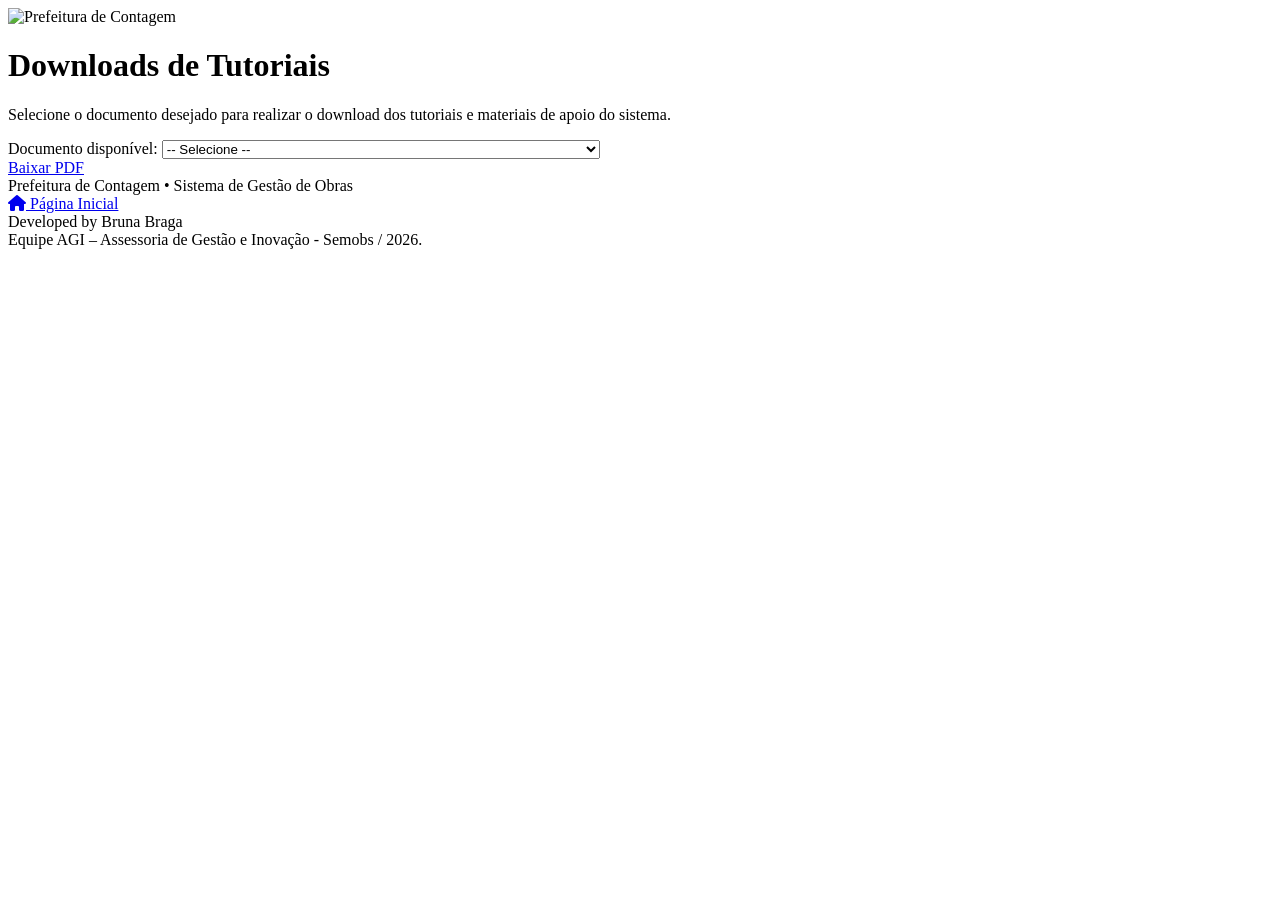
==== download_contratante.html @ 1977b5c1 "Add files via upload" ====
<!doctype html>
<html lang="pt-BR">

<head>
  <meta charset="UTF-8" />
  <title>Downloads Tutoriais - Ellos Ecm</title>
  <link rel="stylesheet" href="style.css" />
  <link
    href="https://fonts.googleapis.com/css2?family=Merriweather+Sans:ital,wght@0,800;1,800&family=Oswald:wght@200..700&display=swap"
    rel="stylesheet" />
  <link rel="stylesheet" href="https://cdnjs.cloudflare.com/ajax/libs/font-awesome/6.5.0/css/all.min.css">
</head>

<body>
  <div class="header">
    <img src="img/logo_prefeitura_contagem.jpg" alt="Prefeitura de Contagem" />
  </div>

  <div class="card">
    <h1>Downloads de Tutoriais</h1>
    <p>
      Selecione o documento desejado para realizar o download dos tutoriais e
      materiais de apoio do sistema.
    </p>

    <div class="select-group">
      <label for="arquivo">Documento disponível:</label>
      <select id="arquivo">
        <option value="">-- Selecione --</option>
        <option value="arquivos_pdf/contratante/TUTORIAL PARA PESQUISA E ACESSO AS ETAPAS NO SISTEMA ELLOS ECM.pdf">
          Pesquisa e Acesso as Etapas do Sistema
        </option>
        <option value="arquivos_pdf/contratante/SEMOBS - TUTORIAL ASSINATURAS DIÁRIOS E APROVAÇÃO (REV.2).pdf">
          Aprovação de Diário de Obra e Solicitação de Assinaturas
        </option>
        <option
          value="arquivos_pdf/contratante/FISCAIS - TUTORIAL PARA VERIFICAR JUSTIFICATIVA DE RECUSA DAS ASSINATURAS.pdf">
          Verificar Justificativa de Recusa da Assinatura em Documentos
        </option>
        <option value="arquivos_pdf/contratante/TUTORIAL DE AUDITORIA - ACOMPANHAMENTO DE FLUXOS DE MEDIÇÃO.pdf">
          Acompanhamento - Fluxo de Medição
        </option>
        <option
          value="arquivos_pdf/contratante/SEMOBS - TUTORIAL DE ASSINATURAS E VALIDAÇÃO DOS DOCUMENTOS DA MEDIÇÃO.pdf">
          Validação dos Documentos da Medição e Solicitação de Assinaturas
        </option>
        <option
          value="arquivos_pdf/contratante/TUTORIAL PARA BAIXAR TODOS OS ARQUIVOS DE MEDIÇÃO.pdf">
          Download ZIP Completo dos Arquivos de Medição
        </option>
        <option
          value="arquivos_pdf/contratante/TUTORIAL PARA UNIFICAR GUIA E REMAT - FISCAIS.pdf">
          Unificar Guia e Remat (Contratos com mais de uma fonte de Recurso)
        </option>
         <option
          value="arquivos_pdf/contratante/TUTORIAL PARA RENOMEAR DADOS DE ASSINATURAS.pdf">
          Padronizar dados de Assinatura - OBRIGATÓRIO
        </option>     
      </select>
    </div>

    <a href="#" class="btn-download" id="btn-baixar">Baixar PDF</a>

    <div class="footer">
      Prefeitura de Contagem • Sistema de Gestão de Obras
    </div>
  </div>

  <a href="index.html" class="btn-home">
    <i class="fa fa-home"></i> Página Inicial
  </a>

  <script>
    function baixarArquivo() {
      const select = document.getElementById("arquivo");
      const url = select.value;

      if (!url) {
        alert("Selecione um arquivo para download.");
        return;
      }

      window.open(url, "_blank");
    }
  </script>
</body>
<footer>
  Developed by Bruna Braga<br />
  Equipe AGI – Assessoria de Gestão e Inovação - Semobs / 2026.
</footer>

</html>
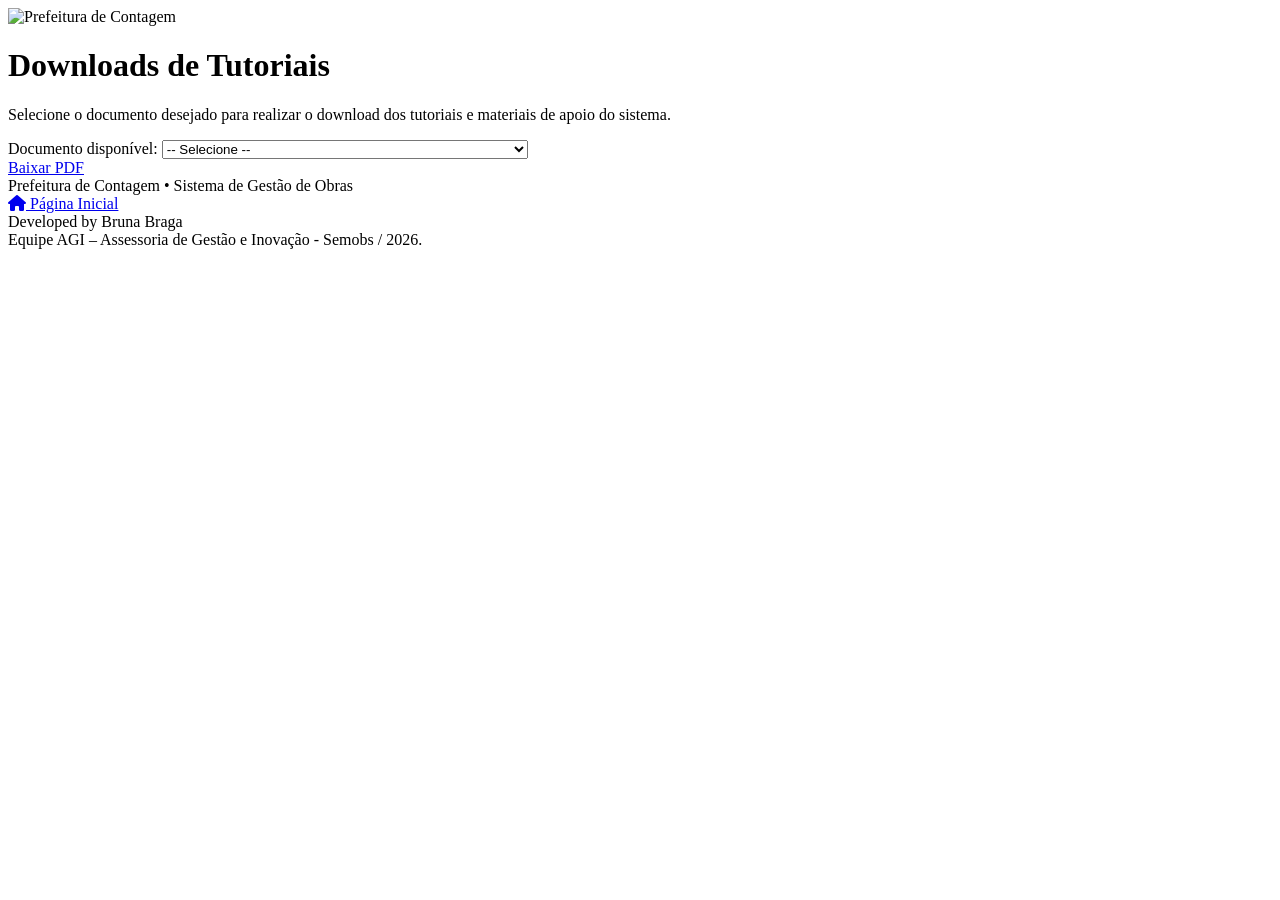
==== commit 1869d337: "Update download_contratante.html" ====
--- a/download_contratante.html
+++ b/download_contratante.html
@@ -27,35 +27,9 @@
       <label for="arquivo">Documento disponível:</label>
       <select id="arquivo">
         <option value="">-- Selecione --</option>
-        <option value="arquivos_pdf/contratante/TUTORIAL PARA PESQUISA E ACESSO AS ETAPAS NO SISTEMA ELLOS ECM.pdf">
-          Pesquisa e Acesso as Etapas do Sistema
-        </option>
-        <option value="arquivos_pdf/contratante/SEMOBS - TUTORIAL ASSINATURAS DIÁRIOS E APROVAÇÃO (REV.2).pdf">
+        <option value="tutorial-assinaturas-diarios.pdf">
           Aprovação de Diário de Obra e Solicitação de Assinaturas
-        </option>
-        <option
-          value="arquivos_pdf/contratante/FISCAIS - TUTORIAL PARA VERIFICAR JUSTIFICATIVA DE RECUSA DAS ASSINATURAS.pdf">
-          Verificar Justificativa de Recusa da Assinatura em Documentos
-        </option>
-        <option value="arquivos_pdf/contratante/TUTORIAL DE AUDITORIA - ACOMPANHAMENTO DE FLUXOS DE MEDIÇÃO.pdf">
-          Acompanhamento - Fluxo de Medição
-        </option>
-        <option
-          value="arquivos_pdf/contratante/SEMOBS - TUTORIAL DE ASSINATURAS E VALIDAÇÃO DOS DOCUMENTOS DA MEDIÇÃO.pdf">
-          Validação dos Documentos da Medição e Solicitação de Assinaturas
-        </option>
-        <option
-          value="arquivos_pdf/contratante/TUTORIAL PARA BAIXAR TODOS OS ARQUIVOS DE MEDIÇÃO.pdf">
-          Download ZIP Completo dos Arquivos de Medição
-        </option>
-        <option
-          value="arquivos_pdf/contratante/TUTORIAL PARA UNIFICAR GUIA E REMAT - FISCAIS.pdf">
-          Unificar Guia e Remat (Contratos com mais de uma fonte de Recurso)
-        </option>
-         <option
-          value="arquivos_pdf/contratante/TUTORIAL PARA RENOMEAR DADOS DE ASSINATURAS.pdf">
-          Padronizar dados de Assinatura - OBRIGATÓRIO
-        </option>     
+        </option>    
       </select>
     </div>
 
@@ -89,4 +63,4 @@
   Equipe AGI – Assessoria de Gestão e Inovação - Semobs / 2026.
 </footer>
 
-</html>+</html>
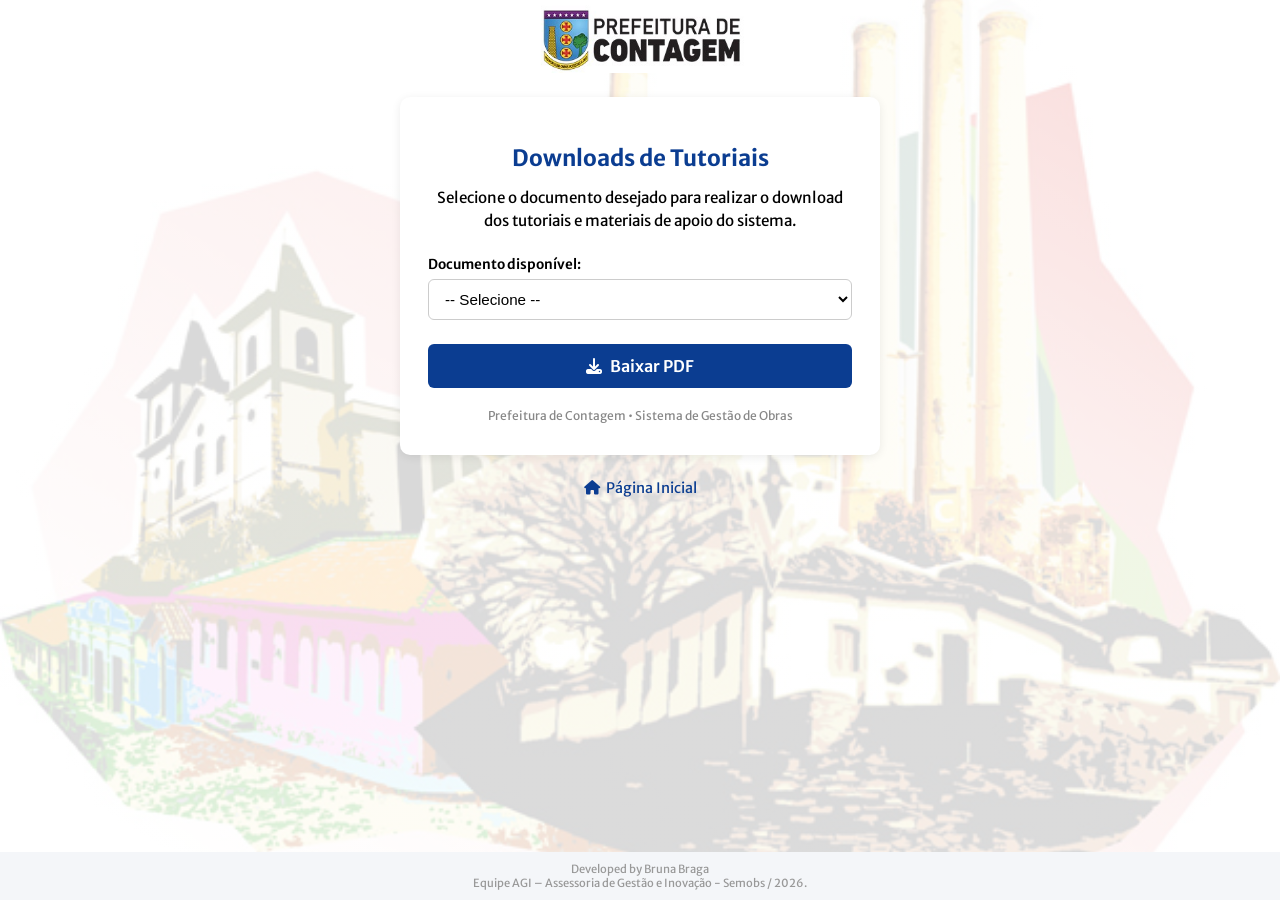
==== commit 75c27e55: "Add files via upload" ====
--- a/download_contratante.html
+++ b/download_contratante.html
@@ -1,66 +1,70 @@
-<!doctype html>
-<html lang="pt-BR">
-
-<head>
-  <meta charset="UTF-8" />
-  <title>Downloads Tutoriais - Ellos Ecm</title>
-  <link rel="stylesheet" href="style.css" />
-  <link
-    href="https://fonts.googleapis.com/css2?family=Merriweather+Sans:ital,wght@0,800;1,800&family=Oswald:wght@200..700&display=swap"
-    rel="stylesheet" />
-  <link rel="stylesheet" href="https://cdnjs.cloudflare.com/ajax/libs/font-awesome/6.5.0/css/all.min.css">
-</head>
-
-<body>
-  <div class="header">
-    <img src="img/logo_prefeitura_contagem.jpg" alt="Prefeitura de Contagem" />
-  </div>
-
-  <div class="card">
-    <h1>Downloads de Tutoriais</h1>
-    <p>
-      Selecione o documento desejado para realizar o download dos tutoriais e
-      materiais de apoio do sistema.
-    </p>
-
-    <div class="select-group">
-      <label for="arquivo">Documento disponível:</label>
-      <select id="arquivo">
-        <option value="">-- Selecione --</option>
-        <option value="tutorial-assinaturas-diarios.pdf">
-          Aprovação de Diário de Obra e Solicitação de Assinaturas
-        </option>    
-      </select>
-    </div>
-
-    <a href="#" class="btn-download" id="btn-baixar">Baixar PDF</a>
-
-    <div class="footer">
-      Prefeitura de Contagem • Sistema de Gestão de Obras
-    </div>
-  </div>
-
-  <a href="index.html" class="btn-home">
-    <i class="fa fa-home"></i> Página Inicial
-  </a>
-
-  <script>
-    function baixarArquivo() {
-      const select = document.getElementById("arquivo");
-      const url = select.value;
-
-      if (!url) {
-        alert("Selecione um arquivo para download.");
-        return;
-      }
-
-      window.open(url, "_blank");
-    }
-  </script>
-</body>
-<footer>
-  Developed by Bruna Braga<br />
-  Equipe AGI – Assessoria de Gestão e Inovação - Semobs / 2026.
-</footer>
-
-</html>
+<!doctype html>
+<html lang="pt-BR">
+
+<head>
+  <meta charset="UTF-8" />
+  <meta name="viewport" content="width=device-width, initial-scale=1" />
+  <title>Downloads Tutoriais - Ellos Ecm</title>
+  <link rel="stylesheet" href="style.css" />
+  <link
+    href="https://fonts.googleapis.com/css2?family=Merriweather+Sans:ital,wght@0,800;1,800&family=Oswald:wght@200..700&display=swap"
+    rel="stylesheet" />
+  <link rel="stylesheet" href="https://cdnjs.cloudflare.com/ajax/libs/font-awesome/6.5.0/css/all.min.css">
+</head>
+
+<body>
+  <div class="header">
+    <img src="img/logo_prefeitura_contagem.jpg" alt="Prefeitura de Contagem" />
+  </div>
+
+  <div class="card">
+    <h1>Downloads de Tutoriais</h1>
+    <p>
+      Selecione o documento desejado para realizar o download dos tutoriais e
+      materiais de apoio do sistema.
+    </p>
+
+    <div class="select-group">
+      <label for="arquivo">Documento disponível:</label>
+      <select id="arquivo">
+        <option value="">-- Selecione --</option>
+        <option value="tutorial-assinaturas-diarios-aprovacao.pdf">
+          Aprovação de Diário de Obra e Solicitação de Assinaturas
+        </option>
+      </select>
+    </div>
+
+    <a href="#" class="btn-download" id="btn-baixar" onclick="baixarArquivo(); return false;">
+      <i class="fa fa-download"></i> Baixar PDF
+    </a>
+
+    <div class="footer">
+      Prefeitura de Contagem • Sistema de Gestão de Obras
+    </div>
+  </div>
+
+  <a href="index.html" class="btn-home">
+    <i class="fa fa-home"></i> Página Inicial
+  </a>
+
+  <footer>
+    Developed by Bruna Braga<br />
+    Equipe AGI – Assessoria de Gestão e Inovação - Semobs / 2026.
+  </footer>
+
+  <script>
+    function baixarArquivo() {
+      const select = document.getElementById("arquivo");
+      const url = select.value;
+
+      if (!url) {
+        alert("Selecione um arquivo para download.");
+        return;
+      }
+
+      window.open(url, "_blank");
+    }
+  </script>
+</body>
+
+</html>
--- a/style.css
+++ b/style.css
@@ -0,0 +1,143 @@
+:root {
+  --azul-prefeitura: #0b3d91;
+  --azul-escuro: #062a66;
+  --cinza-fundo: #f4f6f9;
+  --cinza-texto: #333;
+  --branco: #fff;
+}
+
+* {
+  box-sizing: border-box;
+}
+
+body {
+  margin: 0;
+  padding: 0;
+  font-family: "Merriweather Sans", sans-serif;
+
+  height: 100vh;
+  min-height: 100vh;
+  overflow: hidden;
+
+  background:
+    linear-gradient(rgba(255, 255, 255, 0.85), rgba(255, 255, 255, 0.85)),
+    url("img/imagem_fundo_contagem.jpg");
+
+  background-size: cover;
+  background-position: center;
+  background-repeat: no-repeat;
+
+  color: var(--text-color);
+
+  display: flex;
+  flex-direction: column;
+  align-items: center;
+}
+
+.header {
+  width: 100%;
+  max-width: 480px;
+  display: flex;
+  justify-content: center;
+  margin-bottom: 24px;
+}
+
+.header img {
+  max-width: 220px;
+  height: auto;
+}
+
+.card {
+  width: 100%;
+  max-width: 480px;
+  background: var(--branco);
+  border-radius: 10px;
+  box-shadow: 0 2px 10px rgba(0, 0, 0, 0.08);
+  padding: 32px 28px;
+  text-align: center;
+}
+
+.card h1 {
+  font-family: "Merriweather Sans", sans-serif;
+  font-size: 1.4rem;
+  color: var(--azul-prefeitura);
+  margin-bottom: 12px;
+}
+
+.card p {
+  font-size: 0.95rem;
+  line-height: 1.5;
+  margin-bottom: 24px;
+}
+
+.select-group {
+  text-align: left;
+  margin-bottom: 24px;
+}
+
+.select-group label {
+  display: block;
+  font-size: 0.85rem;
+  font-weight: 600;
+  margin-bottom: 6px;
+}
+
+.select-group select {
+  width: 100%;
+  padding: 10px 12px;
+  border-radius: 6px;
+  border: 1px solid #ccc;
+  font-size: 0.95rem;
+  background: var(--branco);
+}
+
+.btn-download {
+  display: inline-flex;
+  align-items: center;
+  gap: 8px;
+  justify-content: center;
+  width: 100%;
+  padding: 12px 16px;
+  background: var(--azul-prefeitura);
+  color: var(--branco);
+  text-decoration: none;
+  border-radius: 6px;
+  font-weight: 600;
+  transition: background 0.2s ease;
+}
+
+.btn-download:hover {
+  background: var(--azul-escuro);
+}
+
+.footer {
+  margin-top: 20px;
+  font-size: 0.75rem;
+  color: #888;
+}
+
+.btn-home {
+  margin-top: 24px;
+  display: inline-flex;
+  align-items: center;
+  gap: 6px;
+  color: var(--azul-prefeitura);
+  text-decoration: none;
+  font-size: 0.9rem;
+}
+
+.btn-home:hover {
+  text-decoration: underline;
+}
+
+footer {
+  position: fixed;
+  bottom: 0;
+  left: 0;
+  width: 100%;
+  text-align: center;
+  font-size: 0.7rem;
+  color: #999;
+  padding: 10px;
+  background: var(--cinza-fundo);
+}
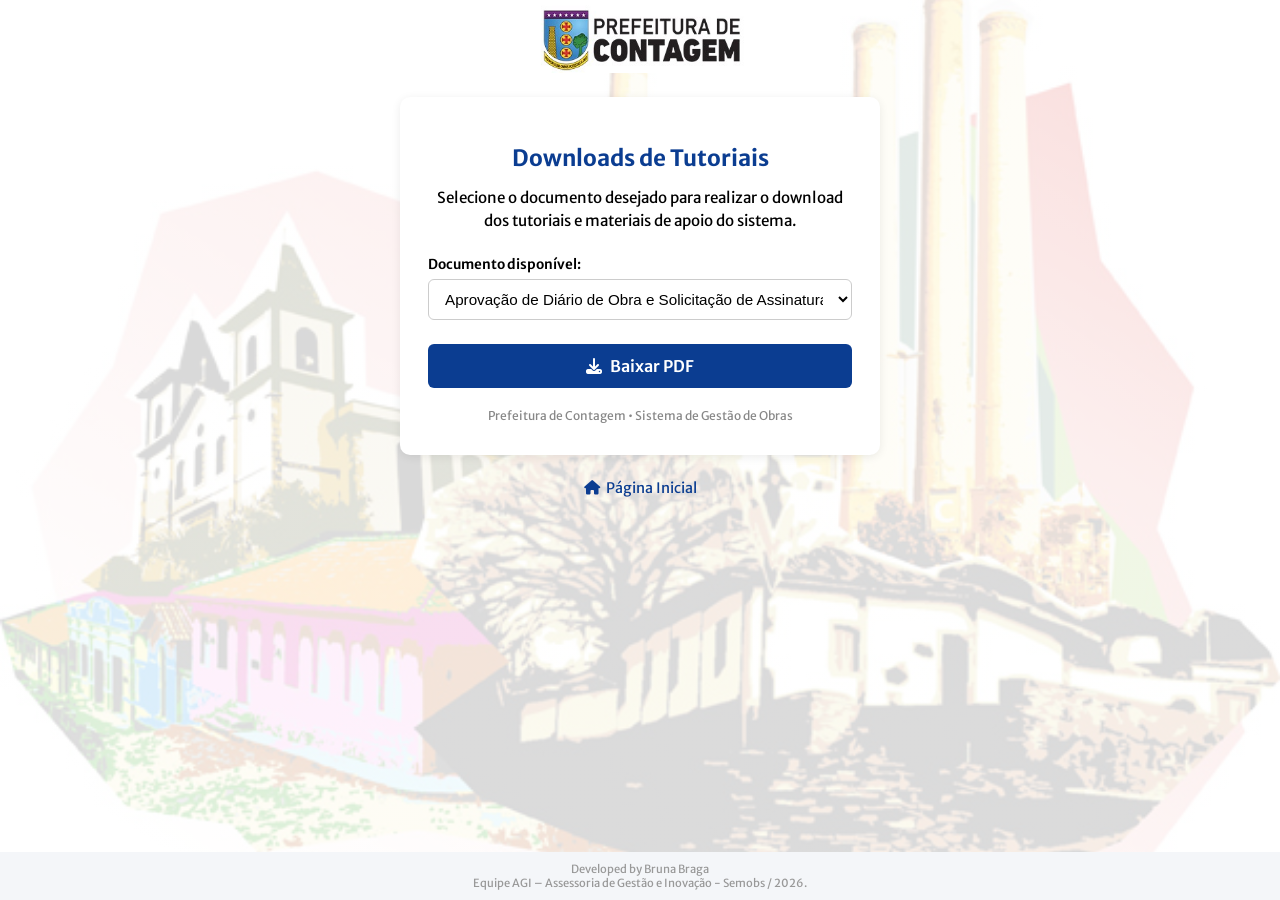
==== commit c1f5ee0e: "Add files via upload" ====
--- a/download_contratante.html
+++ b/download_contratante.html
@@ -27,8 +27,7 @@
     <div class="select-group">
       <label for="arquivo">Documento disponível:</label>
       <select id="arquivo">
-        <option value="">-- Selecione --</option>
-        <option value="tutorial-assinaturas-diarios-aprovacao.pdf">
+         <option value="doc/tutorial-assinaturas-diarios-aprovacao.pdf">
           Aprovação de Diário de Obra e Solicitação de Assinaturas
         </option>
       </select>
